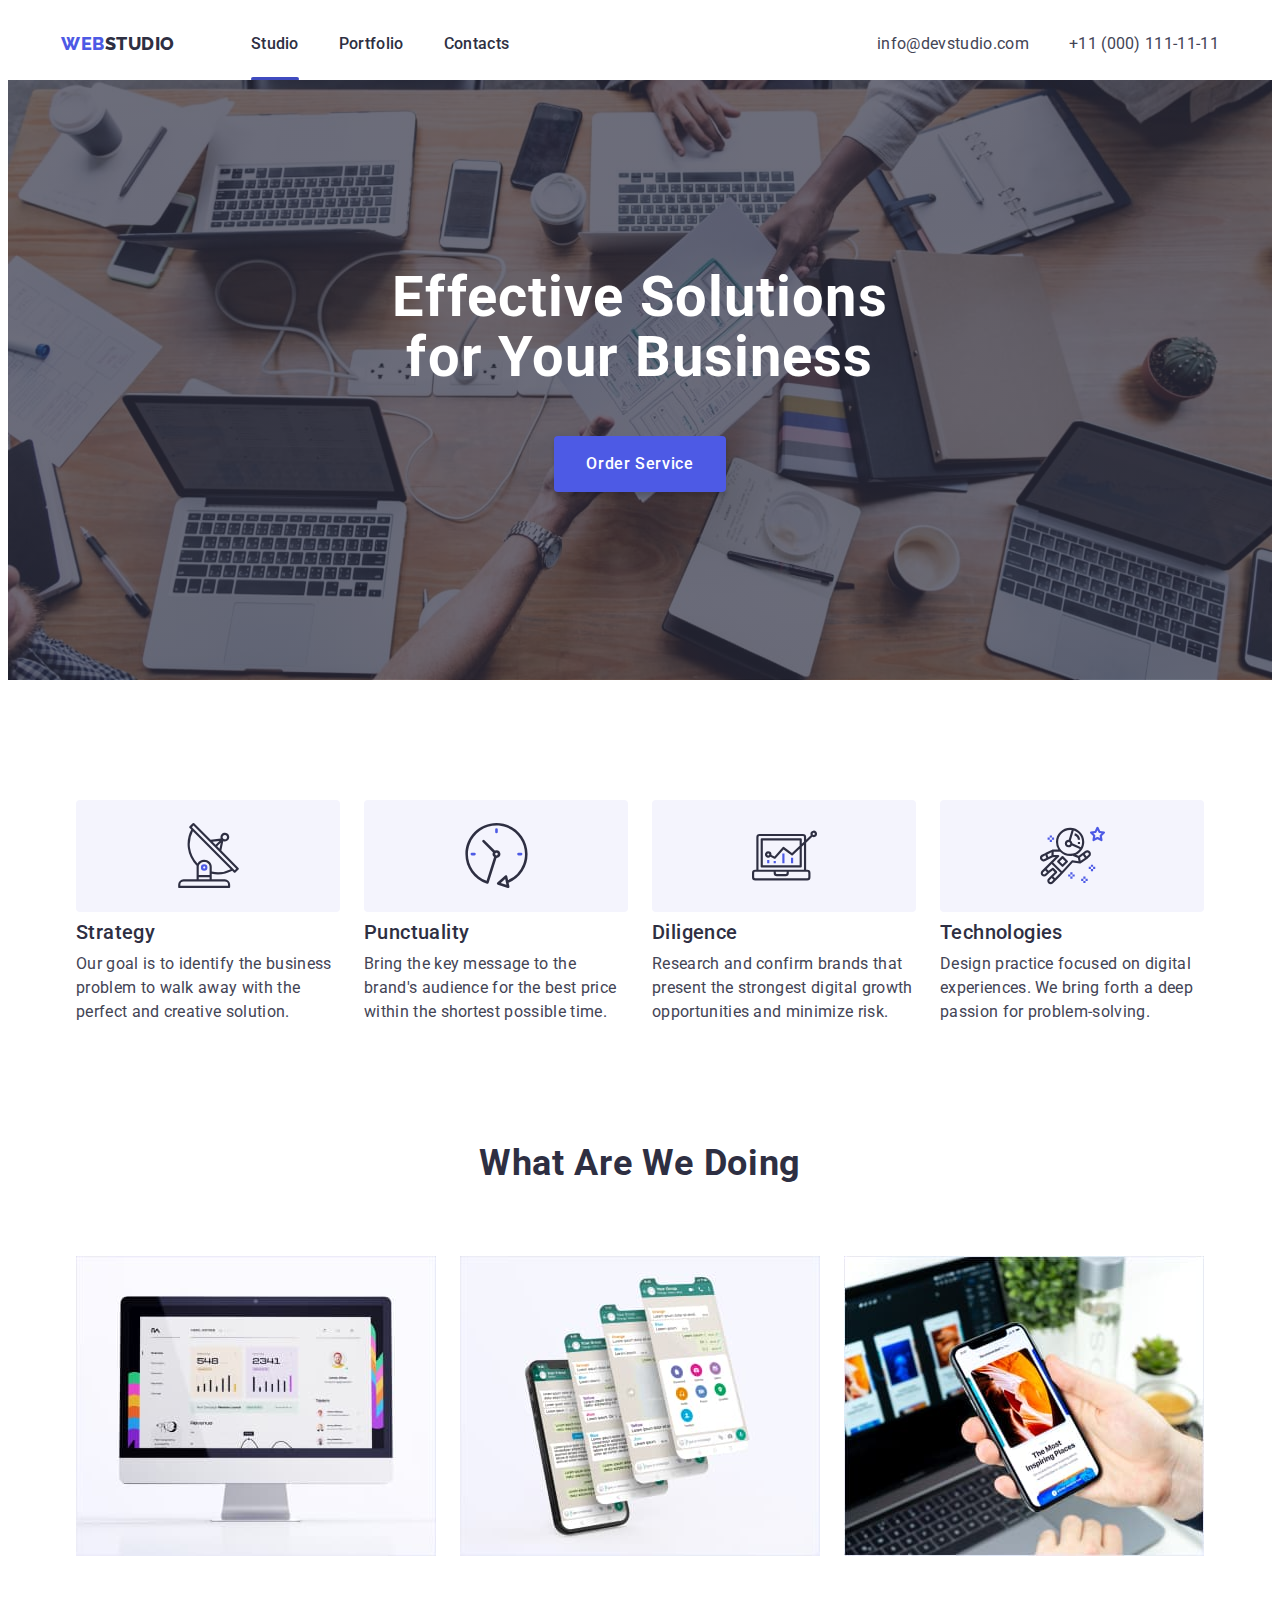
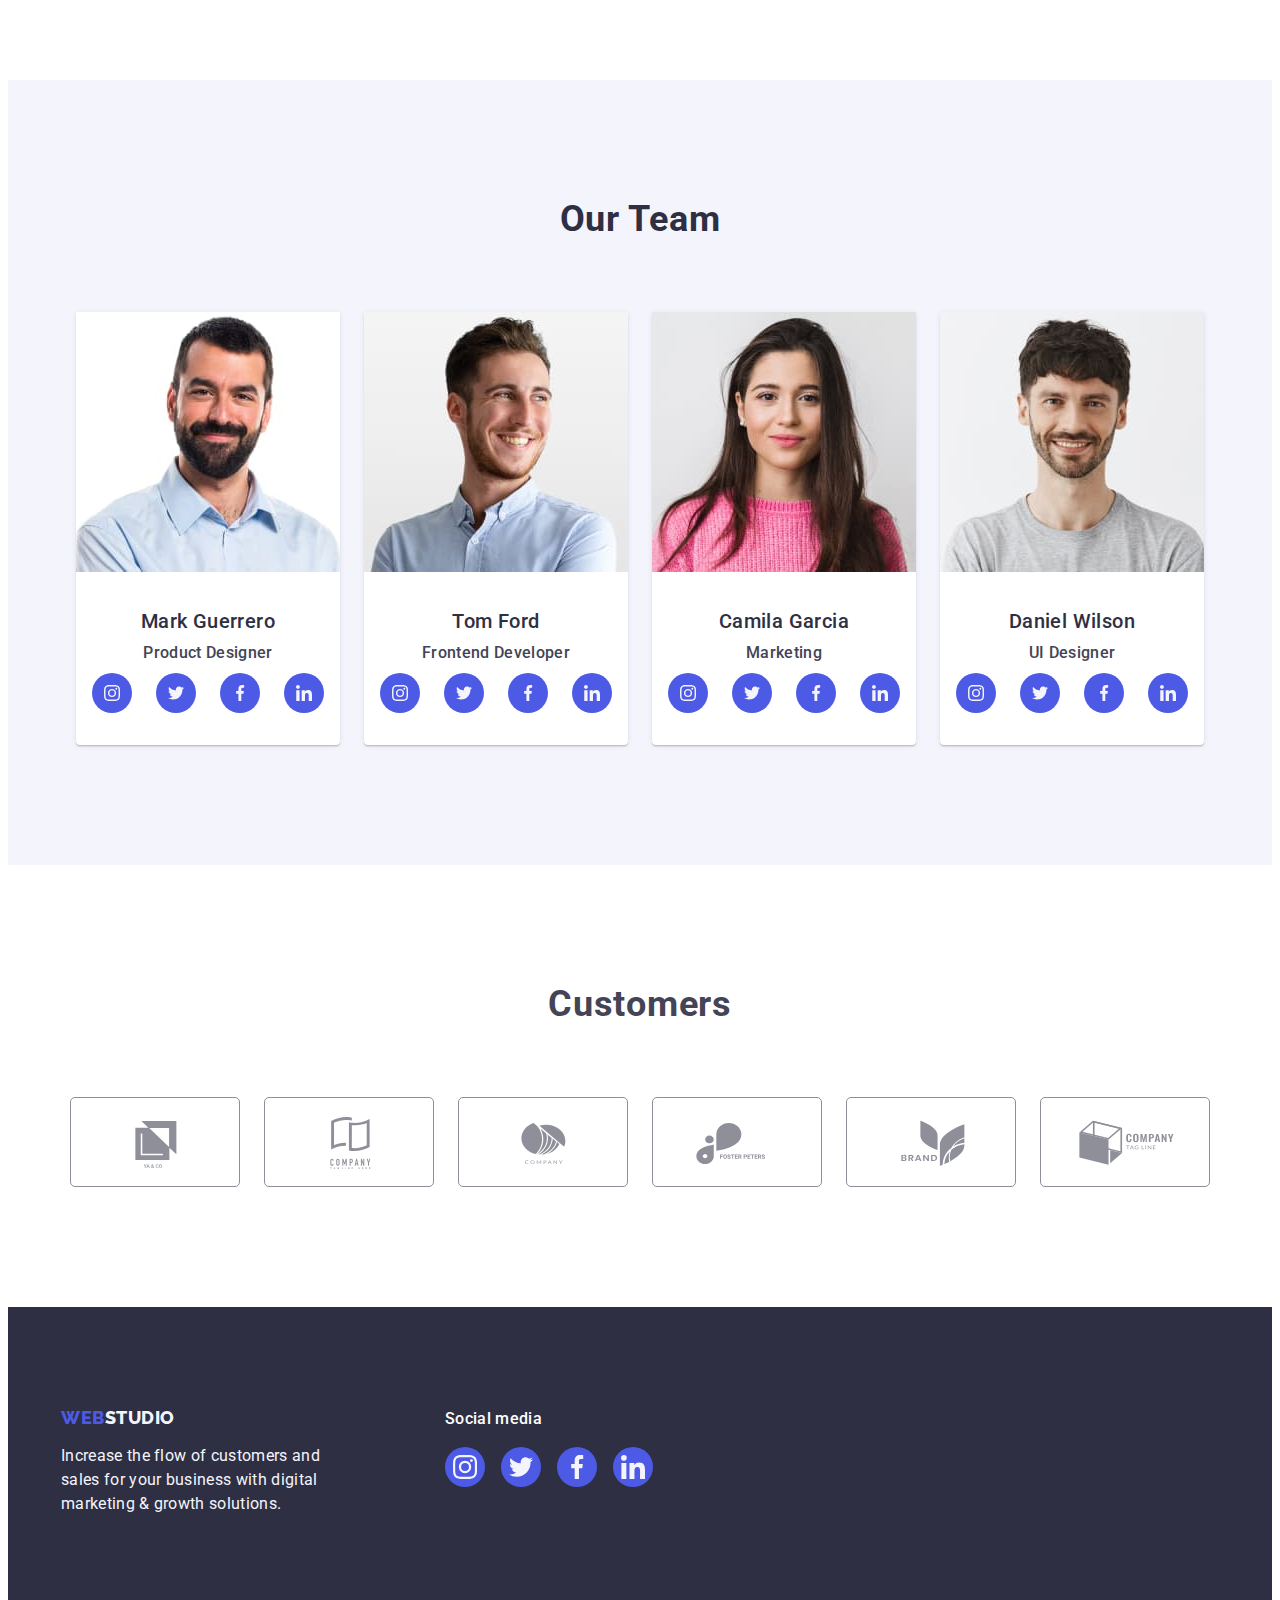
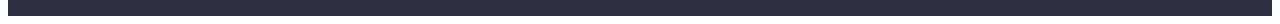
==== index.html @ 8d26303b "пересено дані" ====
<!DOCTYPE html>
<html lang="en">
<head>
    <meta charset="UTF-8">
    <meta http-equiv="X-UA-Compatible" content="IE=edge">
    <meta name="viewport" content="width=device-width, initial-scale=1.0">
    <title>Studio</title>
    <link rel="preconnect" href="https://fonts.googleapis.com">
    <link rel="preconnect" href="https://fonts.gstatic.com" crossorigin>
    <link href="https://fonts.googleapis.com/css2?family=Raleway:wght@800&family=Roboto:wght@400;500;700;900&display=swap" rel="stylesheet">
    <link rel="stylesheet" href="https://cdnjs.cloudflare.com/ajax/libs/modern-normalize/1.1.0/modern-normalize.min.css" integrity="sha512-wpPYUAdjBVSE4KJnH1VR1HeZfpl1ub8YT/NKx4PuQ5NmX2tKuGu6U/JRp5y+Y8XG2tV+wKQpNHVUX03MfMFn9Q==" crossorigin="anonymous" referrerpolicy="no-referrer">
    <link rel="stylesheet" href="./css/styles.css">
</head>
<body>
    <header>
        <div class="container header-container">
            <nav class="header-nav">
                <a href="./index.html" class="logo link list">Web<span class="studio-top">Studio</span></a>
                <ul class="header-list list">
                    <li><a href="./index.html" class="header-link corrent link">Studio</a></li>
                    <li><a href="./portfolio.html" class="header-link link">Portfolio</a></li>
                    <li><a href="" class="header-link link">Contacts</a></li>
                </ul>
            </nav>
            <address class="header-address">
                <ul class="address-list list">
                    <li><a href="mailto:info@devstudio.com" class="address link list">info@devstudio.com</a></li>
                    <li><a href="tel:+110001111111" class="address link list">+11 (000) 111-11-11</a></li>
                </ul>
            </address>
        </div>
    </header>
    <main class="main">
            <section class="hero">
                <div class="container">
                    <h1 class="hero-title">Effective Solutions for Your Business</h1>
                    <button type="button" class="hero-btn" data-modal-open>Order Service</button>
                </div>
            </section>
            <section class="about list">
                <div class="container">
                    <h2 class="about-title">title</h2>
                    <ul class="about-items list">
                        <li class="about-list">
                            <div class="about-list-icon">
                                <svg width="65" height="65">
                                    <use href="./images/icons.svg.svg#icon-antenna"></use>
                                </svg>
                            </div>
                            
                            <h3 class="about-list-title">Strategy</h3>
                            <p class="about-list-text">Our goal is to identify the business
                                    problem to walk away with the perfect and creative solution. </p>
                        </li>
                        <li class="about-list">
                            <div class="about-list-icon">
                                <svg width="65" height="65">
                                    <use href="./images/icons.svg.svg#icon-clock"></use>
                                </svg>
                            </div>
                            
                            <h3 class="about-list-title">Punctuality</h3>
                            <p class="about-list-text">Bring the key message to the brand's audience for the best price within the shortest possible time.</p>
                        </li>
                        <li class="about-list">
                            <div class="about-list-icon">
                                <svg width="65" height="65">
                                    <use href="./images/icons.svg.svg#icon-diagram"></use>
                                </svg>
                            </div>
                            <h3 class="about-list-title">Diligence</h3>
                            <p class="about-list-text">Research and confirm brands that present the strongest digital growth opportunities and minimize risk.</p>
                        </li>
                        <li class="about-list">
                            <div class="about-list-icon">
                                <svg width="65" height="65">
                                    <use href="./images/icons.svg.svg#icon-astronaut"></use>
                                </svg>
                            </div>
                            <h3 class="about-list-title">Technologies</h3>
                            <p class="about-list-text">Design practice focused on digital experiences. We bring forth a deep passion for problem-solving.</p>
                        </li>
                    </ul>
                </div>
            </section>
            <section>
                <h2 class="doing-title">What are we doing</h2>
                <ul class="doing-list list">
                    <li><img src="./images/term/img1.jpg" width="360" height="300" alt="Computer monitor with an open account"></li>
                    <li><img src="./images/term/img2.jpg" width="360" height="300" alt="Smartphone with chat images"></li>
                    <li><img src="./images/term/img3.jpg" width="360" height="300" alt="Smartphone with the inscription the most inspiring places"></li>
                </ul>
            </section>
            <section class="team">
                <h2 class="teams-title">Our Team</h2>
                <ul class="item-team list">
                    <li class="team-list">
                        <img src="./images/term/mark_guerrero.jpg" width="264" height="260" alt="employee webstudio Mark Guerrero">
                        <div class="team-wrap">
                            <h3 class="team-title">Mark Guerrero</h3>
                            <p class="team-text">Product Designer</p>
                            <ul class="team-soc-list list">
                                <li class="team-soc-item">
                                    <a href="" class="team-soc-link link">
                                        <svg class="team-soc-icon">
                                            <use href="./images/icons.svg.svg#icon-instagram" width="16" height="16"></use>
                                        </svg>
                                    </a>
                                </li>
                                <li class="team-soc-item">
                                    <a href="" class="team-soc-link link">
                                        <svg class="team-soc-icon">
                                            <use href="./images/icons.svg.svg#icon-twitter" width="16" height="16"></use>
                                        </svg>
                                    </a>   
                                </li>
                                <li class="team-soc-item">
                                    <a href="" class="team-soc-link link">
                                        <svg class="team-soc-icon">
                                            <use href="./images/icons.svg.svg#icon-facebook" width="16" height="16"></use>
                                        </svg>
                                    </a>
                                </li>
                                <li class="team-soc-item">
                                    <a href="" class="team-soc-link link">
                                        <svg class="team-soc-icon">
                                            <use href="./images/icons.svg.svg#icon-linkedin" width="16" height="16"></use>
                                        </svg>
                                    </a>
                                </li>
                            </ul>
                        </div>  
                    </li>
                    <li class="team-list">
                        <img src="./images/term/tom_ford.jpg" width="264" height="260" alt="employee webstudio Tom Ford">
                        <div class="team-wrap">
                            <h3 class="team-title">Tom Ford</h3>
                            <p class="team-text">Frontend Developer</p>
                            <ul class="team-soc-list list">
                                <li class="team-soc-item">
                                    <a href="" class="team-soc-link link">
                                        <svg class="team-soc-icon">
                                            <use href="./images/icons.svg.svg#icon-instagram" width="16" height="16"></use>
                                        </svg>
                                    </a>
                                </li>
                                <li class="team-soc-item">
                                    <a href="" class="team-soc-link link">
                                        <svg class="team-soc-icon">
                                            <use href="./images/icons.svg.svg#icon-twitter" width="16" height="16"></use>
                                        </svg>
                                    </a>   
                                </li>
                                <li class="team-soc-item">
                                    <a href="" class="team-soc-link link">
                                        <svg class="team-soc-icon">
                                            <use href="./images/icons.svg.svg#icon-facebook" width="16" height="16"></use>
                                        </svg>
                                    </a>
                                </li>
                                <li class="team-soc-item">
                                    <a href="" class="team-soc-link link">
                                        <svg class="team-soc-icon">
                                            <use href="./images/icons.svg.svg#icon-linkedin" width="16" height="16"></use>
                                        </svg>
                                    </a>
                                </li>
                            </ul>
                        </div>
                        
                    </li>
                    <li class="team-list">
                        <img src="./images/term/camila_garcia.jpg" width="264" height="260" alt="employee webstudio Camila Garcia">
                        <div class="team-wrap">
                            <h3 class="team-title">Camila Garcia</h3>
                            <p class="team-text">Marketing</p>
                            <ul class="team-soc-list list">
                                <li class="team-soc-item">
                                    <a href="" class="team-soc-link link">
                                        <svg class="team-soc-icon">
                                            <use href="./images/icons.svg.svg#icon-instagram" width="16" height="16"></use>
                                        </svg>
                                    </a>
                                </li>
                                <li class="team-soc-item">
                                    <a href="" class="team-soc-link link">
                                        <svg class="team-soc-icon">
                                            <use href="./images/icons.svg.svg#icon-twitter" width="16" height="16"></use>
                                        </svg>
                                    </a>   
                                </li>
                                <li class="team-soc-item">
                                    <a href="" class="team-soc-link link">
                                        <svg class="team-soc-icon">
                                            <use href="./images/icons.svg.svg#icon-facebook" width="16" height="16"></use>
                                        </svg>
                                    </a>
                                </li>
                                <li class="team-soc-item">
                                    <a href="" class="team-soc-link link">
                                        <svg class="team-soc-icon">
                                            <use href="./images/icons.svg.svg#icon-linkedin" width="16" height="16"></use>
                                        </svg>
                                    </a>
                                </li>
                            </ul>
                        </div>
                    </li>
                    <li class="team-list">
                        <img src="./images/term/daniel_wilson.jpg" width="264" height="260" alt="employee webstudio Daniel Wilson">
                        <div class="team-wrap">
                            <h3 class="team-title">Daniel Wilson</h3>
                            <p class="team-text">UI Designer</p>
                            <ul class="team-soc-list list">
                                <li class="team-soc-item">
                                    <a href="" class="team-soc-link link">
                                        <svg class="team-soc-icon">
                                            <use href="./images/icons.svg.svg#icon-instagram" width="16" height="16"></use>
                                        </svg>
                                    </a>
                                </li>
                                <li class="team-soc-item">
                                    <a href="" class="team-soc-link link">
                                        <svg class="team-soc-icon">
                                            <use href="./images/icons.svg.svg#icon-twitter" width="16" height="16"></use>
                                        </svg>
                                    </a>   
                                </li>
                                <li class="team-soc-item">
                                    <a href="" class="team-soc-link link">
                                        <svg class="team-soc-icon">
                                            <use href="./images/icons.svg.svg#icon-facebook" width="16" height="16"></use>
                                        </svg>
                                    </a>
                                </li>
                                <li class="team-soc-item">
                                    <a href="" class="team-soc-link link">
                                        <svg class="team-soc-icon">
                                            <use href="./images/icons.svg.svg#icon-linkedin" width="16" height="16"></use>
                                        </svg>
                                    </a>
                                </li>
                            </ul>
                        </div>
                    </li>
                </ul>
            </section>
            <section class="customers">
                <h2 class="customers-title">Customers</h2>
                <ul class="customers-list list container">
                    <li>
                        <a href="" class="customers-link link">
                            <svg class="customer-icon">
                                <use href="./images/icons.svg.svg#icon-Logo" ></use>
                            </svg>
                        </a>
                    </li>
                    <li class="customers-item">
                        <a href="" class="customers-link link">
                            <svg class="customer-icon">
                                <use href="./images/icons.svg.svg#icon-Logo-1"></use>
                            </svg>
                        </a>
                    </li>
                    <li class="customers-item">
                        <a href="" class="customers-link link">
                            <svg class="customer-icon">
                                <use href="./images/icons.svg.svg#icon-Logo-2"></use>
                            </svg>
                        </a>
                    </li>
                    <li class="customers-item">
                        <a href="" class="customers-link link">
                            <svg class="customer-icon">
                                <use href="./images/icons.svg.svg#icon-Logo-3"></use>
                            </svg>
                        </a>
                    </li>
                    <li class="customers-item">
                        <a href="" class="customers-link link">
                            <svg class="customer-icon">
                                <use href="./images/icons.svg.svg#icon-Logo-4"></use>
                            </svg>
                        </a>
                    </li>
                    <li class="customers-item">
                        <a href="" class="customers-link link">
                            <svg class="customer-icon">
                                <use href="./images/icons.svg.svg#icon-Logo-5"></use>
                            </svg>
                        </a>
                    </li>
                </ul>
            </section>
    </main>
    <footer class="footer">
        <div class="footer-wrap container">
            <div class="footer-desc">
                <a href="./index.html" class="footer-link link">Web<span class="studio-footer">Studio</span></a>
                <p class="footer-text">Increase the flow of customers and sales for your business with digital marketing & growth solutions.</p>
            </div>
            <div>
                <p class="footer-soc-title">Social media</p>
                <ul class="footer-soc-list list">
                    <li class="footer-soc-item">
                        <a href="" class="footer-soc-link link">
                            <svg class="footer-soc-icon">
                                <use href="./images/icons.svg.svg#icon-instagram"></use>
                            </svg>
                        </a>
                    </li>
                    <li class="footer-soc-item">
                        <a href="" class="footer-soc-link link">
                            <svg class="footer-soc-icon">
                                <use href="./images/icons.svg.svg#icon-twitter"></use>
                            </svg>
                        </a>
                    </li>
                    <li class="footer-soc-item">
                        <a href="" class="footer-soc-link link">
                            <svg class="footer-soc-icon">
                                <use href="./images/icons.svg.svg#icon-facebook"></use>
                            </svg>
                        </a>
                    </li>
                    <li class="footer-soc-item">
                        <a href="" class="footer-soc-link link">
                            <svg class="footer-soc-icon">
                                <use href="./images/icons.svg.svg#icon-linkedin"></use>
                            </svg>
                        </a>
                    </li>
                </ul>
            </div>
        </div>
    </footer>
    <div class="backdrop is-hidden" data-modal>
        <div class="modal">
            <button type="button" class="modal-icon-btn" data-modal-close>
                <svg class="modal-icon-close">
                    <use href="./images/icons.svg.svg#icon-close"></use>
                </svg>
            </button>
        </div>
    </div>
    <script src="./js/modal.js"></script>
</body>
</html>
---- css/styles.css ----
:root {
   --color-main: #434455;
   --color-logo: #4d5ae5; 
   --color-link: #2e2f42; 
   --color-hover: #404bbf;
   --color-background: #FFFFFF; 
   --background-team: #F4F4FD;
   --color-hover-icon: #31D0AA;
   --subtle-text: #8E8F99;
   --accent: #E7E9FC;
   --modal-overlay: rgba(46, 47, 66, 0.4);
   --modal-background:  #FCFCFC;
}
body{
   font-family: 'Roboto', sans-serif;
   background: var(--color-background);
   color: var(--color-main);
}
.list {
   list-style: none;
   margin: 0;
   padding: 0;
}
.link {
   text-decoration: none;
}
.container {
   max-width: 1158px;
   margin: 0 auto;
   padding: 0 15px;
}
h1, h2, h3, h4, h5, h6, ul, p {
   margin: 0;
   padding: 0;
}
img {
   max-width: 100%;
   height: auto;
}
.no-scroll {
   overflow: hidden;
}
/* ------------------------INDEX----------------------- */

/* ------------------------HEADER----------------------- */
.border-header {
   border-bottom: 1px solid #E7E9FC;
   box-shadow: 0px 2px 1px rgba(46, 47, 66, 0.08), 0px 1px 1px rgba(46, 47, 66, 0.16), 0px 1px 6px rgba(46, 47, 66, 0.08);
}
.header-container {
   display: flex; 
}
.header-nav {
   display: flex;
   align-items: center;
   margin-right: auto;
}
.logo {
   font-family: 'Raleway', sans-serif;
   font-weight: 800;
   font-size: 18px;
   line-height: 1.17;
   letter-spacing: 0.03em;
   text-transform: uppercase;
   color: var(--color-logo);
   margin-right: 76px;
   padding-top: 24px;
   padding-bottom: 24px;
}
.studio-top {
   color: var(--color-link);
}
.header-list {
   display: flex;
   gap: 40px;
}
.header-link {
   font-weight: 500;
   font-size: 16px;
   line-height: 1.5;
   letter-spacing: 0.02em;
   color: var(--color-link);
   padding-top: 24px;
   padding-bottom: 24px;
   transition-property: color;
   transition-duration: 250ms;
   transition-timing-function: cubic-bezier(0.4, 0, 0.2, 1);
}
.corrent {
   position: relative;
} 
.corrent::after{
   position: absolute;
   content: '';
   display: block;
   width: 100%;
   height: 4px;
   left: 0px;
   bottom: -4px;
   background-color: #404BBF;
   border-radius: 2px;
}
.header-link:is( :hover, :focus){
   color: var(--color-hover);
}
.header-address {
   font-style: normal;
}
.address-list {
   display: flex;
   gap: 40px;
   padding-top: 24px;
   padding-bottom: 24px;
}
.address {
   font-size: 16px;
   line-height: 1.5;
   letter-spacing: 0.02em;
   cursor: pointer;
   color: var(--color-main);
   padding-top: 24px;
   padding-bottom: 24px;
}
.address:is( :hover, :focus){
   color: var(--color-hover);
}
/* ------------------------HERO----------------------- */
.hero {
   position: relative;
   max-width: 1440px;
   background: var(--hero-background);
   padding-top: 188px;
   padding-bottom: 188px;
   background-image: linear-gradient(rgba(46, 47, 66, 0.7), rgba(46, 47, 66, 0.7)), url(../images/people-office.jpg);
   background-repeat: no-repeat;
   background-position: center;
   background-size: auto;
   background-origin: border-box;
   margin: auto;
}
.hero-title {
   max-width: 496px;
   font-size: 56px;
   line-height: 1.07;
   text-align: center;
   letter-spacing: 0.02em;
   color: var(--color-background);
   margin: auto;
   margin-bottom: 48px;
}
.hero-btn {
   font-family: "Roboto", sans-serif;
   font-weight: 500;
   font-size: 16px;
   line-height: 1.5;
   letter-spacing: 0.04em;
   color: var(--color-background);
   cursor: pointer;
   background: var(--color-logo);
   padding: 16px 32px 16px 32px;
   display: block;
   margin: auto;
   box-shadow: 0px 4px 4px rgba(0, 0, 0, 0.15);
   border-radius: 4px;
   border: none;
   transition-property: background-color;
   transition-duration: 250ms;
   transition-timing-function: cubic-bezier(0.4, 0, 0.2, 1);
}
.hero-btn:is( :hover, :focus) {
   background-color: var(--color-hover);
}
/* ------------------------MAIN----------------------- */  
.main {
   padding: 0;
}
/* ------------------------ABOUT----------------------- */
.about {
   padding-top: 120px;
   padding-bottom: 120px;
}
.about-title {
   position: absolute;
   width: 1px;
   height: 1px;
   margin: -1px;
   border: 0;
   padding: 0;
   white-space: nowrap;
   clip-path: inset(100%);
   clip: rect(0 0 0 0);
   overflow: hidden;
}
.about-items {
   display: flex;
   align-items: center;
   justify-content: center;
   gap: 24px;
}
.about-list-icon {
   width: 264px;
   height: 112px;
   background: var(--background-team);
   background-position: center;
   border-radius: 4px;
   margin-bottom: 8px;
   display: flex;
   justify-content: center;
   align-items: center;
}
.about-list-title {
   font-weight: 500;
   font-size: 20px;
   line-height: 1.2;
   letter-spacing: 0.02em;
   color: var(--color-link);
   margin-bottom: 8px;
}
.about-list-text {
   max-width: 264px;
   font-size: 16px;
   line-height: 1.5;
   letter-spacing: 0.02em;
}
/* ------------------------DOING----------------------- */
.doing-title {
   font-size: 36px;
   line-height: 1.11;
   letter-spacing: 0.02em;
   text-align: center;
   text-transform: capitalize;
   color: var(--color-link);
   margin-bottom: 72px;
}
.doing-list {
   background-color: var(--color-background);
   display: flex;
   gap: 24px;
   padding-bottom: 120px;
   justify-content: center;
}
/* ------------------------TEAM----------------------- */
.team {
   max-width: 1440px;
   background: var(--background-team);
   padding-top: 120px;
   padding-bottom: 120px;
   margin: auto;
    
}
.teams-title {
   font-size: 36px;
   line-height: 1.11;
   text-align: center;
   letter-spacing: 0.02em;
   text-transform: capitalize;
   color: var(--color-link);
   margin-bottom: 72px;
}
.item-team {
   display: flex;
   justify-content: center;
   gap: 24px;
}
.team-list {
   font-weight: 500;
   font-size: 20px;
   line-height: 1.2;
   letter-spacing: 0.02em;
   color: var(--color-link);
   background-color: var(--color-background);
   border-radius: 0px 0px 4px 4px;
   box-shadow: 0px 1px 6px rgba(46, 47, 66, 0.08), 0px 1px 1px rgba(46, 47, 66, 0.16), 0px 2px 1px rgba(46, 47, 66, 0.08);
}
.team-wrap {
   padding-top: 32px;
   padding-bottom: 32px;
}
.team-title {
   font-weight: 500;
   font-size: 20px;
   line-height: 1.2;
   text-align: center;
   letter-spacing: 0.02em;
   color: var(--color-link);
   margin-bottom: 8px;
}
.team-text {
   font-size: 16px;
   line-height: 1.5;
   text-align: center;
   letter-spacing: 0.02em;
   color: var(--color-main);
   margin-bottom: 8px;
}
.team-soc-list {
   display: flex;
   align-items: center;
   justify-content: center;
   gap: 24px;
   margin-left: 16px;
   margin-right: 16px;
}
.team-soc-item {
   width: 40px;
   height: 40px;
}
.team-soc-link {
   width: 40px;
   height: 40px;
   border-radius: 50%;
   border: none;
   background: var(--color-logo);
   display: flex;
   align-items: center;
   justify-content: center;
   transition-property: background-color;
   transition-duration: 250ms;
   transition-timing-function: cubic-bezier(0.4, 0, 0.2, 1);
}
.team-soc-link:is(:hover, :focus) {
   background: var(--color-hover);
}
.team-soc-icon {
   width: 16px;
   height: 16px;
}
/* ------------------------CUSTOMERS----------------------- */
.customers {
   max-width: 1440px;
   margin: auto;
   padding-top: 120px;
   padding-bottom: 120px;
}
.customers-title {
   font-size: 36px;
   line-height: 1.11;
   text-align: center;
   letter-spacing: 0.02em;
   text-transform: capitalize;
   margin-bottom: 72px;
}
.customers-list {
   display: flex;
   align-items: center;
   justify-content: center;
   gap: 24px;

}
.customers-link {
   width: 168px;
   height: 88px;
   display: flex;
   align-items: center;
   justify-content: center;
   cursor: pointer;
   border: 1px solid var(--subtle-text);
   border-radius: 5px; 
   fill: var(--subtle-text);
   transition-property: fill, border;
   transition-duration: 250ms;
   transition-timing-function: cubic-bezier(0.4, 0, 0.2, 1);

}
.customer-icon {
   width: 104px;
   height: 56px;
}
.customers-link:is( :hover, :focus) {
   fill: var(--color-hover);
   border: 1px solid var(--color-hover);
}
/* ------------------------FOOTER----------------------- */
.footer {
   background: var(--color-link);
   margin: auto;
   padding-top: 100px;
   padding-bottom: 100px;  
}
.footer-wrap {
   display: flex;
}
.footer-desc {
   margin-right: 120px;
}
.footer-link {
   font-family: 'Raleway', sans-serif;
   font-weight: 800;
   font-size: 18px;
   line-height: 1.17;
   letter-spacing: 0.03em;
   text-transform: uppercase;
   color: var(--color-logo);
}
.studio-footer {
   color: var(--background-team);
}
.footer-text {
   max-width: 264px;
   font-size: 16px;
   line-height: 1.5;
   letter-spacing: 0.02em;
   color: var(--background-team);
   margin-top: 16px;
}
.footer-soc-title {
   font-weight: 500;
   font-size: 16px;
   line-height: calc(24/16);
   letter-spacing: 0.02em;
   color: var(--color-background);
   margin-bottom: 16px;
}
.footer-soc-list {
   display: flex;
   align-items: center;
   justify-content: center;
   gap: 16px;
}
.footer-soc-item {
   width: 40px;
   height: 40px;
}
.footer-soc-link {
   width: 40px;
   height: 40px;
   border-radius: 50%;
   border: none;
   background: var(--color-logo);
   display: flex;
   align-items: center;
   justify-content: center;
   transition-property: background-color;
   transition-duration: 250ms;
   transition-timing-function: cubic-bezier(0.4, 0, 0.2, 1);
}
.footer-soc-link:is(:hover, :focus) {
   background: var(--color-hover-icon);
}
.footer-soc-icon {
   width: 24px;
   height: 24px;
}
/* -----------------PORTFOLIO---------------- */
main {
   padding-top: 96px;
   padding-bottom: 72px;
}
.main-title{
   position: absolute;
   width: 1px;
   height: 1px;
   margin: -1px;
   border: 0;
   padding: 0;
   white-space: nowrap;
   clip-path: inset(100%);
   clip: rect(0 0 0 0);
   overflow: hidden;
 }
.btn {
   display: flex;
   gap: 24px;
   justify-content: center;
   margin-bottom: 72px;
}
.main-button {
   font-family: inherit;
   font-weight: 500;
   font-size: 16px;
   line-height: 1.5;
   letter-spacing: 0.04em;
   color: var(--color-logo);
   background: var(--background-team);
   border: 1px solid #E7E9FC;
   cursor: pointer;
   padding: 12px 24px 12px 24px;
   border-radius: 4px;
   transition-property: background-color;
   transition-duration: 250ms;
   transition-timing-function: cubic-bezier(0.4, 0, 0.2, 1);
}
.main-button:is(:hover, :focus) {
   color: var(--color-background);
   background: var(--color-hover);
   cursor: pointer;
   border: none;
   box-shadow: 0px 3px 1px rgba(0, 0, 0, 0.1), 0px 2px 1px rgba(0, 0, 0, 0.08), 0px 2px 2px rgba(0, 0, 0, 0.12);
}
.portfolio-list {
   display: flex;
   flex-wrap: wrap;
   gap: 48px 24px;
}
.portfolio-shadow {
   overflow: hidden;
   display: block;
   transition-property: box-shadow;
   transition-duration: 250ms;
   transition-timing-function: cubic-bezier(0.4, 0, 0.2, 1);
}
.portfolio-shadow:is( :hover, :focus) {
   box-shadow: 0px 1px 6px rgba(46, 47, 66, 0.08), 0px 1px 1px rgba(46, 47, 66, 0.16), 0px 2px 1px rgba(46, 47, 66, 0.08);

}
.portfolio-shadow:is( :hover, :focus) .portfolio-overlay-text{
   transform: translate(0);
}
.portfolio-overlay {
   position: relative;
   overflow: hidden;
}
.portfolio-overlay-text {
   position: absolute;
   top: 0;
   height: 100%;
   font-size: 16px;
   line-height: 24px;
   letter-spacing: 0.02em;
   color: #F4F4FD;
   padding: 40px 32px;
   background-color: #4D5AE5;
   transform: translateY(100%);
   transition-property: transform;
   transition-duration: 250ms;
   transition-timing-function: cubic-bezier(0.4, 0, 0.2, 1);
}
 .border-portfolio {
   border: 1px solid #E7E9FC;
   border-top: none;
   padding: 32px 16px;
}
 .list-item-title {
   font-weight: 500;
   font-size: 20px;
   line-height: 1.2;
   letter-spacing: 0.02em;
   color: var(--color-link);
   margin-bottom: 8px;
}
.list-item-text {
   font-size: 16px;
   line-height: 1.5;
   letter-spacing: 0.02em;
   color: var(--color-main);
}
.backdrop {
   position: fixed;
   left: 0px;
   top: 0px;
   width: 100%;
   height: 100%;
   background: rgba(46, 47, 66, 0.4);
   transition: opacity 250ms cubic-bezier(0.4, 0, 0.2, 1), visibility 250ms cubic-bezier(0.4, 0, 0.2, 1);
}
.backdrop.is-hidden .modal {
   transform: translate(-50%, -50%) scaleY(0);
   transition: transform 250ms cubic-bezier(0.4, 0, 0.2, 1);
}
.modal {
   position: absolute;
   width: 408px;
   min-height: 576px;
   left: 50%;
   top: 50%;
   transform: translate(-50%, -50%) scaleY(1);
   background: #FCFCFC;
   box-shadow: 0px 1px 1px rgba(0, 0, 0, 0.14), 0px 1px 3px rgba(0, 0, 0, 0.12), 0px 2px 1px rgba(0, 0, 0, 0.2);
   border-radius: 4px;
   padding: 24px;
}
.modal-icon-btn {
   width: 24px;
   height: 24px;
   background: #E7E9FC;
   border: 1px solid rgba(0, 0, 0, 0.1);
   border-radius: 50%;
   display: block;
   margin-left: auto;
}
.modal-icon-close {
   width: 8px;
   height: 8px;
   color: #2E2F42;
}
.is-hidden {
   opacity: 0;
   visibility: hidden;
   pointer-events: none;
}
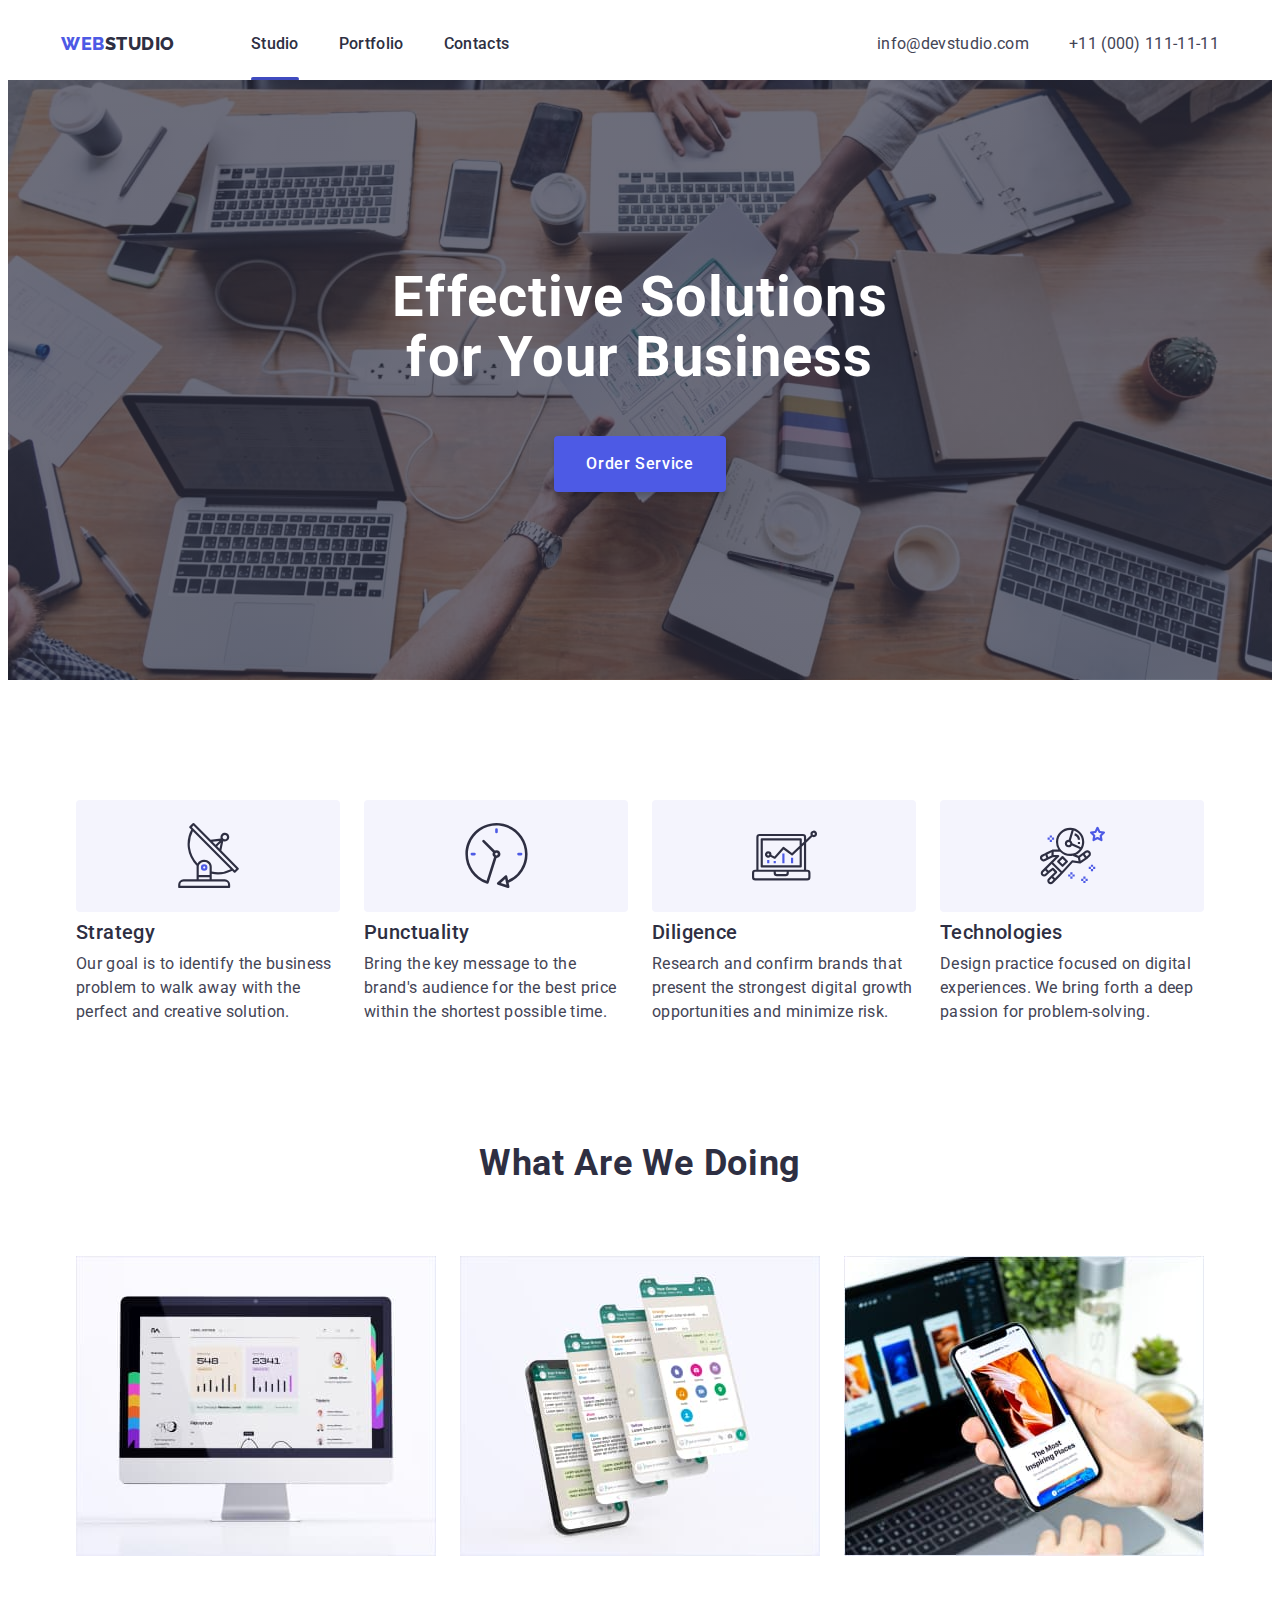
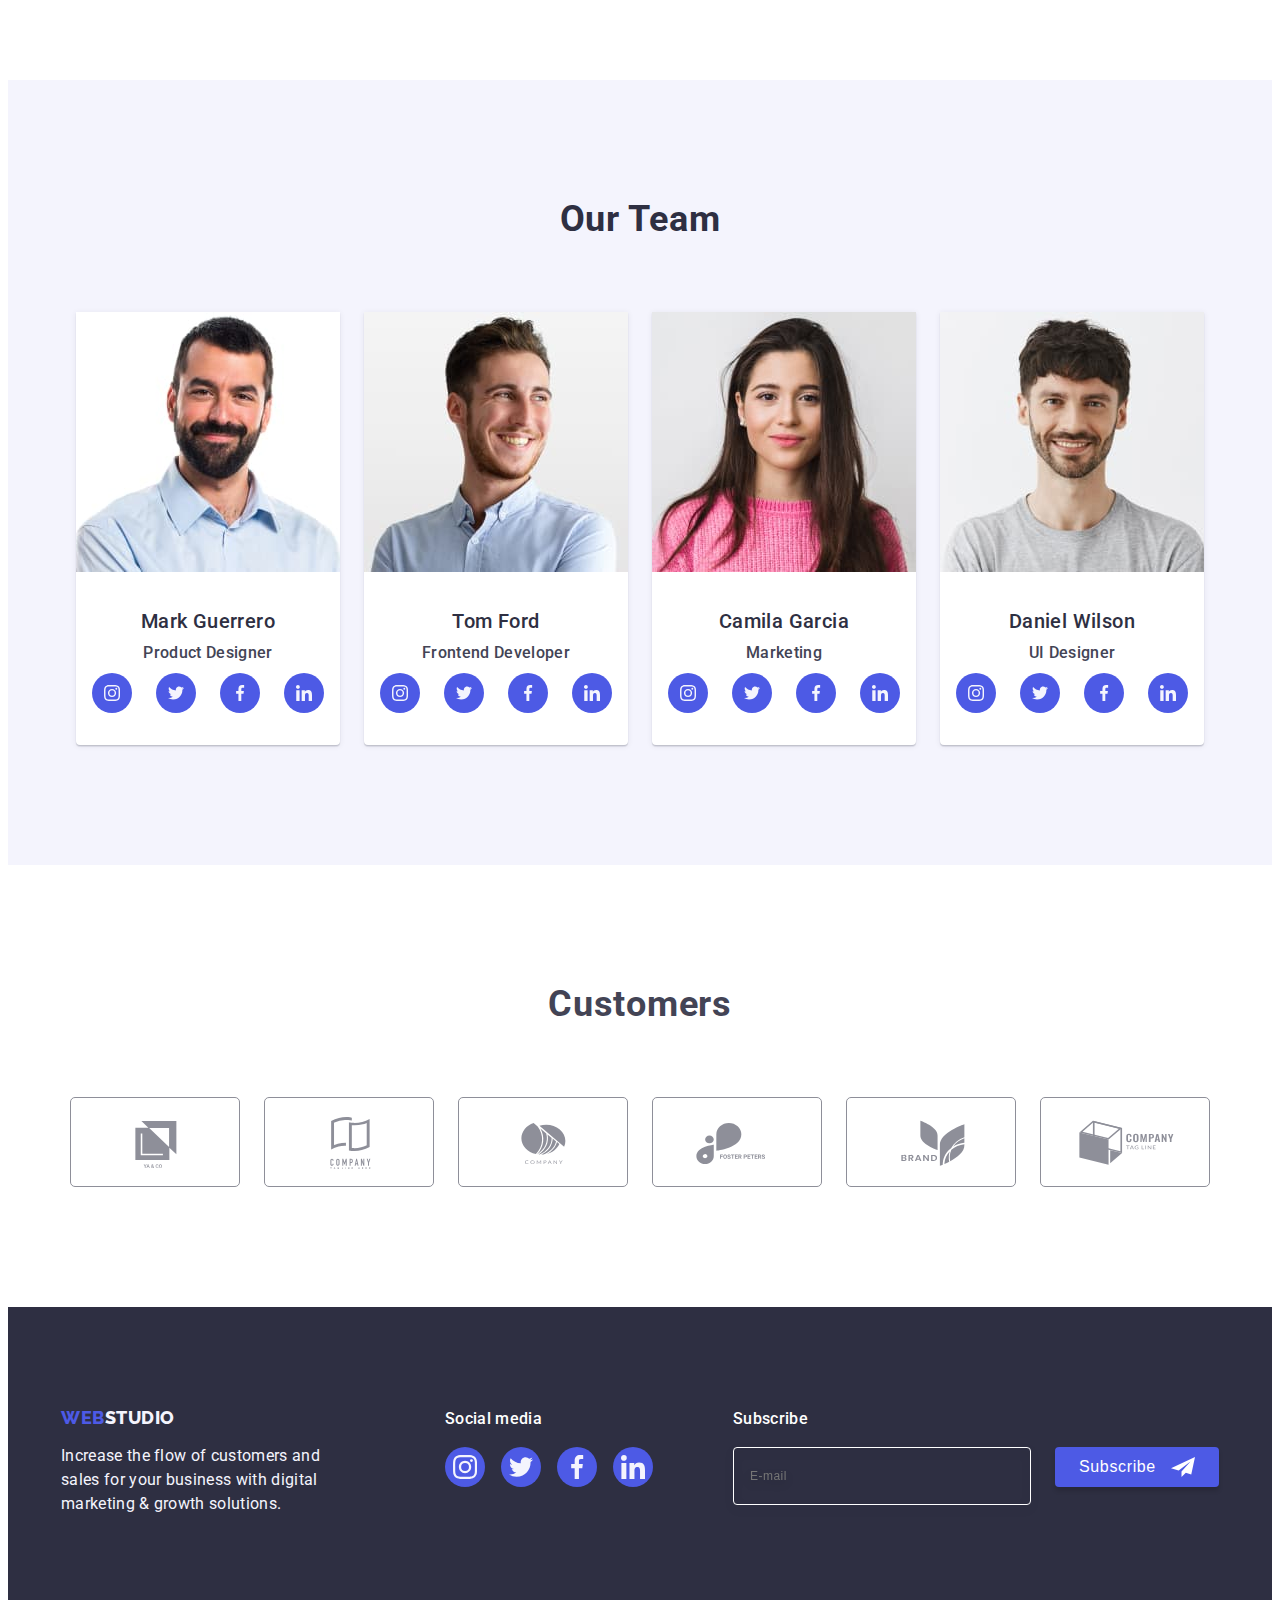
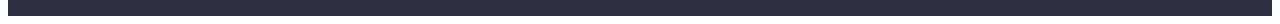
==== commit 10a9fc0d: "внесено зміни по ТЗ" ====
--- a/index.html
+++ b/index.html
@@ -332,6 +332,21 @@
                     </li>
                 </ul>
             </div>
+            <div>
+                <form class="footer-form">
+                    <p class="footer-soc-title">Subscribe</p>
+                    <div class="footer-form-wrap">
+                        <input type="text" class="footer-form-input" id="email" placeholder="E-mail">
+                        <button type="submit" class="footer-form-btn">Subscribe
+                            <svg class="footer-subscrib-icon">
+                                <use href="./images/icons.svg.svg#icon-telegram"></use>
+                            </svg>
+                        </button>
+                            
+                    </div>
+                </form>
+                
+            </div>
         </div>
     </footer>
     <div class="backdrop is-hidden" data-modal>
@@ -341,6 +356,41 @@
                     <use href="./images/icons.svg.svg#icon-close"></use>
                 </svg>
             </button>
+            <p class="modal-title">Leave your contacts and we will call you back</p>
+            <form class="modal-form">
+                <div class="modal-field">
+                    <label for="user-name" class="modal-label">Name</label>
+                    <div class="input-wrap">
+                        <input type="text" name="user-name" id="user-name" class="modal-input">
+                        <svg class="modal-icon">
+                            <use href="./images/icons.svg.svg#icon-person"></use>
+                        </svg>
+                    </div>
+                </div>
+                <div class="modal-field">
+                    <label for="user-tel" class="modal-label">Phone</label>
+                    <div class="input-wrap">
+                        <input type="tel" name="user-tel" id="user-tel" class="modal-input">
+                        <svg class="modal-icon">
+                            <use href="./images/icons.svg.svg#icon-phone"></use>
+                        </svg>
+                    </div>
+                </div>
+                <div class="modal-field">
+                    <label for="user-email" class="modal-label">Email</label>
+                    <div class="input-wrap">
+                        <input type="email" name="user-email" id="user-email" class="modal-input">
+                        <svg class="modal-icon">
+                            <use href="./images/icons.svg.svg#icon-email"></use>
+                         </svg>
+                    </div>
+                </div>
+                <label for="user-text" class="modal-label">Comment
+                    <textarea name="user-text" id="user-text" class="modal-text" placeholder="Text input"></textarea></label> 
+                <input type="checkbox" name="policy" id="policy" value="">
+                <label for="policy" class="modal-checkbox">I accept the terms and conditions of the <span><a href="" class="modal-link">Privacy Policy</a></span>.</label>
+                <button type="submit" class="modal-btn">Send</button>
+            </form>
         </div>
     </div>
     <script src="./js/modal.js"></script>
--- a/css/styles.css
+++ b/css/styles.css
@@ -44,7 +44,7 @@
 
 /* ------------------------HEADER----------------------- */
 .border-header {
-   border-bottom: 1px solid #E7E9FC;
+   border-bottom: 1px solid var(--accent);
    box-shadow: 0px 2px 1px rgba(46, 47, 66, 0.08), 0px 1px 1px rgba(46, 47, 66, 0.16), 0px 1px 6px rgba(46, 47, 66, 0.08);
 }
 .header-container {
@@ -97,7 +97,7 @@
    height: 4px;
    left: 0px;
    bottom: -4px;
-   background-color: #404BBF;
+   background-color: var(--color-hover);
    border-radius: 2px;
 }
 .header-link:is( :hover, :focus){
@@ -441,6 +441,61 @@
    width: 24px;
    height: 24px;
 }
+.footer-form {
+   margin-left: 80px;
+}
+.footer-form-wrap {
+   display: flex;
+}
+.footer-form-input {
+   width: 264px;
+   height: 40px;
+   font-size: 12px;
+   line-height: 2;
+   display: flex;
+   align-items: center;
+   letter-spacing: 0.04em;
+   color: var(--color-background);
+   border: 1px solid var(--color-background);
+   filter: drop-shadow(0px 4px 4px rgba(0, 0, 0, 0.15));
+   border-radius: 4px;
+   outline: transparent;
+   background-color: transparent;
+   padding: 8px 16px;
+   margin-right: 24px;
+}
+.footer-form-btn {
+   width: 164px;
+   height: 40px;
+   font-weight: 500;
+   font-size: 16px;
+   line-height: 1.5;
+   letter-spacing: 0.04em;
+   color: var(--color-background);
+   padding: 8px 24px;
+   display: flex;
+   align-items: center;
+   justify-content: baseline;
+   background-color: var(--color-logo);
+   box-shadow: 0px 4px 4px rgba(0, 0, 0, 0.15);
+   border-radius: 4px;
+   border: none;
+   transition-property: transform;
+   transition-duration: 250ms;
+   transition-timing-function: cubic-bezier(0.4, 0, 0.2, 1);
+   position: relative;
+}
+.footer-form-btn:is( :hover, :focus) {
+   background-color: var(--color-hover);
+   box-shadow: 0px 4px 4px rgba(0, 0, 0, 0.15);
+   border-radius: 4px;
+}
+.footer-subscrib-icon {
+   position: absolute;
+   width: 24px;
+   height: 24px;
+   right: 24px;
+}
 /* -----------------PORTFOLIO---------------- */
 main {
    padding-top: 96px;
@@ -472,7 +527,7 @@
    letter-spacing: 0.04em;
    color: var(--color-logo);
    background: var(--background-team);
-   border: 1px solid #E7E9FC;
+   border: 1px solid var(--accent);
    cursor: pointer;
    padding: 12px 24px 12px 24px;
    border-radius: 4px;
@@ -517,16 +572,16 @@
    font-size: 16px;
    line-height: 24px;
    letter-spacing: 0.02em;
-   color: #F4F4FD;
+   color: var(--background-team);
    padding: 40px 32px;
-   background-color: #4D5AE5;
+   background-color: var(--color-logo);
    transform: translateY(100%);
    transition-property: transform;
    transition-duration: 250ms;
    transition-timing-function: cubic-bezier(0.4, 0, 0.2, 1);
 }
  .border-portfolio {
-   border: 1px solid #E7E9FC;
+   border: 1px solid var(--accent);
    border-top: none;
    padding: 32px 16px;
 }
@@ -544,14 +599,22 @@
    letter-spacing: 0.02em;
    color: var(--color-main);
 }
+
+/* -----------------BACKDROP---------------- */
+
 .backdrop {
    position: fixed;
    left: 0px;
    top: 0px;
    width: 100%;
    height: 100%;
-   background: rgba(46, 47, 66, 0.4);
+   background-color: rgba(46, 47, 66, 0.4);
    transition: opacity 250ms cubic-bezier(0.4, 0, 0.2, 1), visibility 250ms cubic-bezier(0.4, 0, 0.2, 1);
+}
+.is-hidden {
+   opacity: 0;
+   visibility: hidden;
+   pointer-events: none;
 }
 .backdrop.is-hidden .modal {
    transform: translate(-50%, -50%) scaleY(0);
@@ -564,7 +627,7 @@
    left: 50%;
    top: 50%;
    transform: translate(-50%, -50%) scaleY(1);
-   background: #FCFCFC;
+   background-color: var(--modal-background);
    box-shadow: 0px 1px 1px rgba(0, 0, 0, 0.14), 0px 1px 3px rgba(0, 0, 0, 0.12), 0px 2px 1px rgba(0, 0, 0, 0.2);
    border-radius: 4px;
    padding: 24px;
@@ -572,7 +635,7 @@
 .modal-icon-btn {
    width: 24px;
    height: 24px;
-   background: #E7E9FC;
+   background-color: var(--accent);
    border: 1px solid rgba(0, 0, 0, 0.1);
    border-radius: 50%;
    display: block;
@@ -581,10 +644,110 @@
 .modal-icon-close {
    width: 8px;
    height: 8px;
-   color: #2E2F42;
-}
-.is-hidden {
-   opacity: 0;
-   visibility: hidden;
-   pointer-events: none;
+   color: var(--color-link);
+}
+.modal-title {
+   font-weight: 500;
+   font-size: 16px;
+   line-height: 24px;
+   text-align: center;
+   letter-spacing: 0.02em;
+   color: var(--color-link);
+   margin-top: 24px;
+   margin-bottom: 16px;
+   text-align: center;
+}
+.modal-form {
+   border-radius: 4px;
+}
+.modal-field {
+   margin-bottom: 8px;
+}
+.modal-label {
+   display: inline-block;
+   font-weight: 400;
+   font-size: 12px;
+   line-height: 1.17;
+   letter-spacing: 0.04em;
+   color: var(--subtle-text);
+   margin-bottom: 4px;
+}
+.input-wrap {
+   position: relative;
+}
+.modal-input {
+   width: 360px;
+   height: 40px;
+   font-weight: 400;
+   font-size: 12px;
+   line-height: 14px;
+   letter-spacing: 0.01em;
+   color: var(--subtle-text);
+   border: 1px solid rgba(46, 47, 66, 0.4);
+   border-radius: 4px;
+   padding-left: 38px;
+   background-color: transparent;
+   outline: transparent;
+}
+.modal-input:focus {
+   border-color: var(--color-logo);
+}
+.modal-input:focus + .modal-icon {
+   fill: var(--color-logo);
+}
+.modal-icon {
+   position: absolute;
+   left: 16px;
+   top: 50%;
+   transform: translateY(-50%);
+   width: 18px;
+   height: 24px;
+}
+.modal-text {
+   width: 360px;
+   height: 120px;
+   font-weight: 400;
+   font-size: 12px;
+   line-height: 1.17;
+   letter-spacing: 0.04em;
+   color: rgba(46, 47, 66, 0.4);
+   border: 1px solid rgba(46, 47, 66, 0.4);
+   border-radius: 4px;
+   outline: transparent;
+   padding: 8px 16px;
+   resize: none;
+}
+.modal-checkbox {
+   font-weight: 400;
+   font-size: 12px;
+   line-height: 1.17px;
+   letter-spacing: 0.04em;
+   color: var(--subtle-text);
+}
+.modal-link {
+   font-weight: 400;
+   font-size: 12px;
+   line-height: 1.33;
+   letter-spacing: 0.04em;
+   text-decoration-line: underline;
+   color: var(--color-logo);
+}
+.modal-btn {
+   width: 169px;
+   height: 56px;
+   font-weight: 500;
+   font-size: 16px;
+   line-height: calc(24 / 16);
+   letter-spacing: 0.04em;
+   color: var(--color-background);
+   background-color: var(--color-logo);
+   border: none;
+   box-shadow: 0px 4px 4px rgba(0, 0, 0, 0.15);
+   border-radius: 4px;
+   transition-property: background-color;
+   transition-duration: 250ms;
+   transition-timing-function: cubic-bezier(0.4, 0, 0.2, 1);
+}
+.modal-btn:is( :hover, :focus) {
+   background-color: var(--color-hover); 
 }